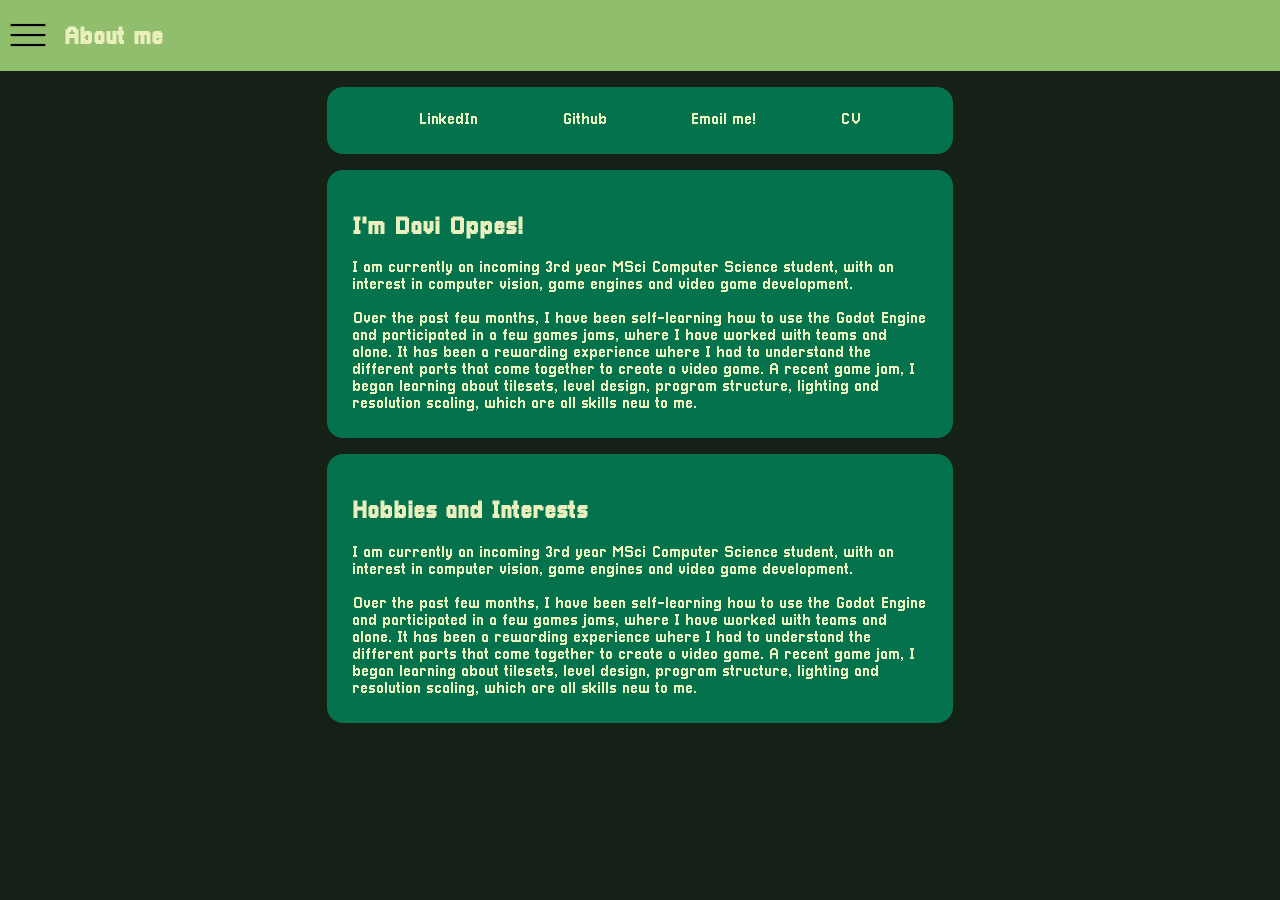
==== index.html @ cd5c25af "removed from folder" ====
<!doctype html>
<html>
  <head>
    <meta charset="utf-8" />
    <meta http-equiv="X-UA-Compatible" content="IE=edge" />
    <title></title>
    <meta name="description" content="" />
    <meta name="viewport" content="width=device-width, initial-scale=1" />
    <link rel="stylesheet" href="style.css" />
    <link rel="preload" href="menu.png" as="image" />
  </head>
  <body>
    <header>
      <div id="header-dropdown-area" onclick="open_dropdown()">
        <img src="menu.png" />
        <h2>About me</h2>
      </div>
      <div id="header-items" class="header-content">
        <a href="projects.html">Projects</a>
        <a href="design.html">Design</a>
        <!-- <a href="contact.html">Contact</a> -->
      </div>
    </header>

    <div id="main-container">
      <div class="information-container contact-links">
        <a class="links" href="https://www.linkedin.com/in/davi-oppes/"
          >LinkedIn</a
        >
        <a class="links" href="https://github.com/davioppes">Github</a>
        <a class="links" href="mailto:davioppes2006@gmail.com">Email me!</a>
        <a
          class="links"
          href="https://drive.google.com/file/d/1JolUxXyqKEVtpOBvNmFsQh9_D3CBbecZ/view?usp=drive_link"
          >CV</a
        >
      </div>

      <div class="information-container">
        <div class="text-container">
          <h2>I'm Davi Oppes!</h2>
          I am currently an incoming 3rd year MSci Computer Science student,
          with an interest in computer vision, game engines and video game
          development.
          <br />
          <br />
          Over the past few months, I have been self-learning how to use the
          Godot Engine and participated in a few games jams, where I have worked
          with teams and alone. It has been a rewarding experience where I had
          to understand the different parts that come together to create a video
          game. A recent game jam, I began learning about tilesets, level
          design, program structure, lighting and resolution scaling, which are
          all skills new to me.
        </div>
      </div>

      <div class="information-container">
        <div class="text-container">
          <h2>Hobbies and Interests</h2>
          I am currently an incoming 3rd year MSci Computer Science student,
          with an interest in computer vision, game engines and video game
          development.
          <br />
          <br />
          Over the past few months, I have been self-learning how to use the
          Godot Engine and participated in a few games jams, where I have worked
          with teams and alone. It has been a rewarding experience where I had
          to understand the different parts that come together to create a video
          game. A recent game jam, I began learning about tilesets, level
          design, program structure, lighting and resolution scaling, which are
          all skills new to me.
        </div>
      </div>
    </div>
  </body>
  <script src="script.js"></script>
</html>
---- style.css ----
:root {
  --bg-color: #152117;
  --bg-accent-color: #283044;
  --primary-color: #90be6d;
  --secondary-color: #eaefbd;
  --another-color: #04724d;
}

@font-face {
  font-family: ashorthike;
  src: url(Pixellari.ttf.woff);
}

html,
body {
  margin: 0;
  padding: 0;
  min-width: 320px;
  background-color: var(--bg-color);
  font-family: ashorthike;
  color: var(--secondary-color);
}

a {
  color: var(--secondary-color);
}

/* #region HEADER */

header {
  display: flex;
  flex-direction: column;
  justify-content: space-around;
  background-color: var(--primary-color);
  height: fit-content;

  align-items: center;
  position: relative;
}

header #header-items {
  background-color: var(--bg-accent-color);

  display: none;
  position: relative;
  z-index: 1;
  width: 100%;
}

header #header-items a {
  color: var(--secondary-color);
  text-decoration: none;

  padding-block: 0.5em;
  padding-left: 0.25em;
}

header #header-items a:hover {
  background-color: var(--another-color);
}

#header-items.show {
  display: flex;
  flex-direction: column;
  justify-content: space-between;
}

#header-dropdown-area {
  display: flex;
  flex-direction: row;
  align-items: center;
  width: 100%;
  gap: 1em;
}

#header-dropdown-area h2 {
  padding-top: 0.2em;
}

#header-dropdown-area img {
  height: 2.5em;
  width: 2.5em;
  padding-left: 0.5em;
}

/* #endregion HEADER */

/* #region Main Information Container */

#main-container {
  display: flex;
  flex-direction: column;
  align-items: center;
  margin-block: 1em;
}

.information-container {
  display: flex;
  flex-direction: column;
  justify-content: space-evenly;
  width: 45%;
  gap: 1em;

  background-color: var(--another-color);
  padding: 25px;

  border-radius: 1em;
  margin-bottom: 1em;
  margin-inline: 1em;
}

.information-container .image-scroll-container {
  display: none;
}

.information-container .image-scroll-container.show {
  background-color: var(--bg-accent-color);
  white-space: nowrap;

  border-radius: 1em;

  padding: 10px;
  height: fit-content;
}

.information-container .image-scroll-container-row.show {
  display: flex;
  flex-direction: row;
  overflow-x: visible;
  overflow-y: hidden;
  gap: 0.5em;
}

.information-container .image-scroll-container-column.show {
  display: flex;
  flex-direction: column;
  overflow-x: hidden;
  overflow-y: visible;
  gap: 0.5em;
}

.image-scroll-container-column img {
  height: auto;
  width: 100%;
  border-radius: 1em;
}

.image-scroll-container-row img {
  height: 30em;
  width: auto;
  border-radius: 1em;
}

.link {
  display: inline-block;
  /* margin-top: 1em; */
}

.contact-links {
  display: flex;
  flex-direction: row;
}

.contact-links a {
  text-decoration: none;
  transition: transform 0.1s ease-in-out;
}

.contact-links a:hover {
  transform: scale(1.2);
}

button {
  font-family: ashorthike;
  color: var(--secondary-color);

  padding: 0.75em;
  background-color: var(--primary-color);

  border-radius: 1em;
  border-style: none;
}

button:hover {
  background-color: var(--bg-accent-color);
}

/* #endregion Main Information Container */

@media (orientation: portrait) and (max-width: 800px) {
  /* HEADER */

  #main-container {
    display: flex;
    flex-direction: column;
  }

  .information-container {
    width: auto;
  }
}
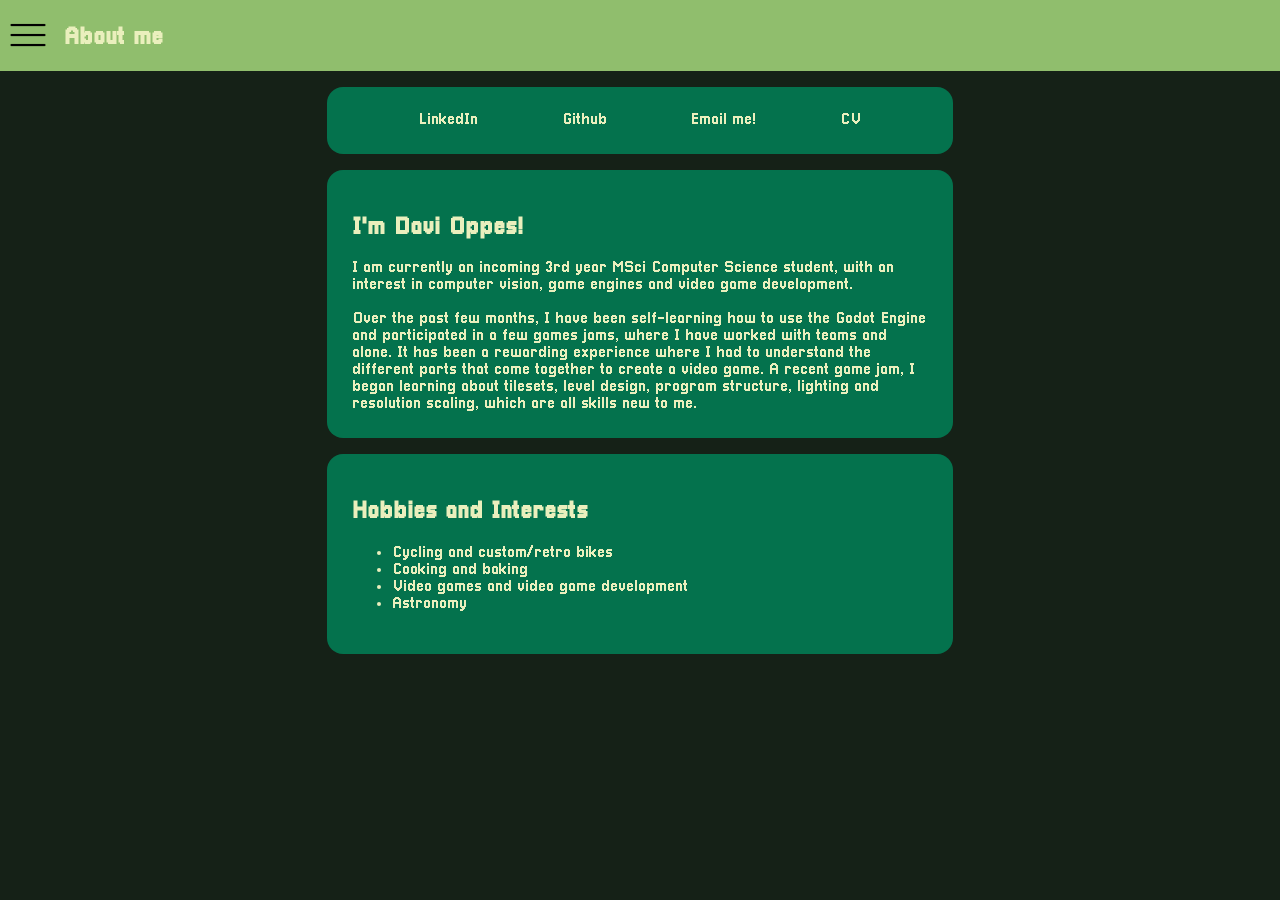
==== commit 0cdf2001: "fixed hobbies" ====
--- a/index.html
+++ b/index.html
@@ -57,18 +57,12 @@
       <div class="information-container">
         <div class="text-container">
           <h2>Hobbies and Interests</h2>
-          I am currently an incoming 3rd year MSci Computer Science student,
-          with an interest in computer vision, game engines and video game
-          development.
-          <br />
-          <br />
-          Over the past few months, I have been self-learning how to use the
-          Godot Engine and participated in a few games jams, where I have worked
-          with teams and alone. It has been a rewarding experience where I had
-          to understand the different parts that come together to create a video
-          game. A recent game jam, I began learning about tilesets, level
-          design, program structure, lighting and resolution scaling, which are
-          all skills new to me.
+          <ul>
+            <li>Cycling and custom/retro bikes</li>
+            <li>Cooking and baking</li>
+            <li>Video games and video game development</li>
+            <li>Astronomy</li>
+          </ul>
         </div>
       </div>
     </div>
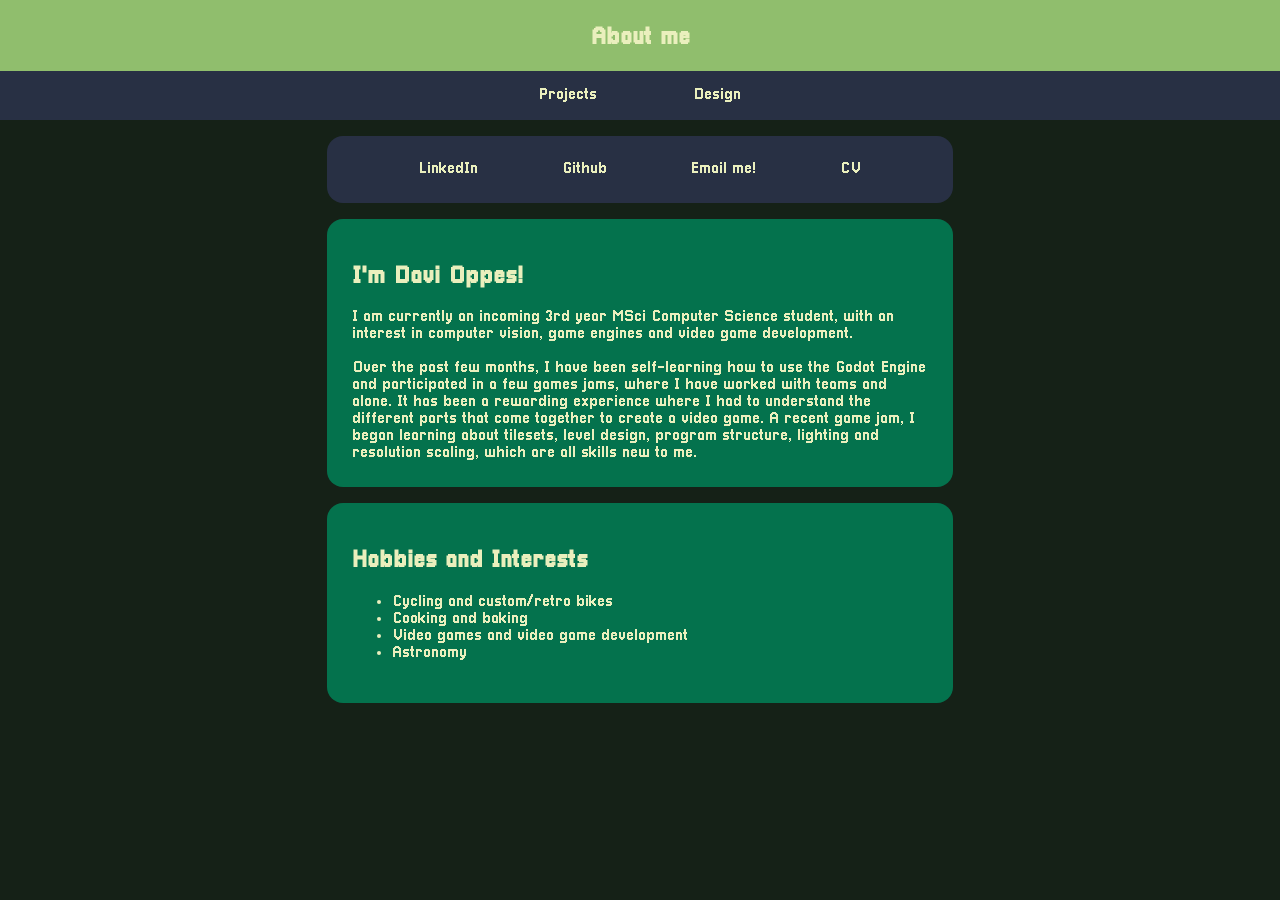
==== commit 48c44b22: "Made some changes to desktop mode, added some animations and hover" ====
--- a/index.html
+++ b/index.html
@@ -11,8 +11,8 @@
   </head>
   <body>
     <header>
-      <div id="header-dropdown-area" onclick="open_dropdown()">
-        <img src="menu.png" />
+      <div id="header-dropdown-area">
+        <img src="menu.png" onclick="open_dropdown()" />
         <h2>About me</h2>
       </div>
       <div id="header-items" class="header-content">
--- a/style.css
+++ b/style.css
@@ -33,7 +33,6 @@
   justify-content: space-around;
   background-color: var(--primary-color);
   height: fit-content;
-
   align-items: center;
   position: relative;
 }
@@ -41,46 +40,30 @@
 header #header-items {
   background-color: var(--bg-accent-color);
 
-  display: none;
+  display: flex;
+  justify-content: center;
   position: relative;
-  z-index: 1;
+  gap: 2em;
   width: 100%;
 }
 
 header #header-items a {
   color: var(--secondary-color);
   text-decoration: none;
-
-  padding-block: 0.5em;
-  padding-left: 0.25em;
+  padding-block: 1em;
+  padding-inline: 2em;
 }
 
 header #header-items a:hover {
   background-color: var(--another-color);
 }
 
-#header-items.show {
-  display: flex;
-  flex-direction: column;
-  justify-content: space-between;
-}
-
-#header-dropdown-area {
-  display: flex;
-  flex-direction: row;
-  align-items: center;
-  width: 100%;
-  gap: 1em;
-}
-
 #header-dropdown-area h2 {
   padding-top: 0.2em;
 }
 
 #header-dropdown-area img {
-  height: 2.5em;
-  width: 2.5em;
-  padding-left: 0.5em;
+  display: none;
 }
 
 /* #endregion HEADER */
@@ -159,6 +142,7 @@
 .contact-links {
   display: flex;
   flex-direction: row;
+  background-color: var(--bg-accent-color);
 }
 
 .contact-links a {
@@ -193,9 +177,42 @@
   #main-container {
     display: flex;
     flex-direction: column;
+    width: 100%;
   }
 
   .information-container {
-    width: auto;
-  }
-}
+    width: 80vw;
+    margin-inline: 1em;
+  }
+
+  header #header-items {
+    display: none;
+    gap: 0;
+  }
+
+  #header-dropdown-area img {
+    display: block;
+    height: 2.5em;
+    width: 2.5em;
+    padding-left: 0.5em;
+  }
+
+  #header-items.show {
+    display: flex;
+    flex-direction: column;
+    justify-content: space-between;
+  }
+
+  #header-dropdown-area {
+    display: flex;
+    flex-direction: row;
+    align-items: center;
+    width: 100%;
+    gap: 1em;
+  }
+
+  header #header-items a {
+    padding-block: 0.5em;
+    padding-left: 0.25em;
+  }
+}
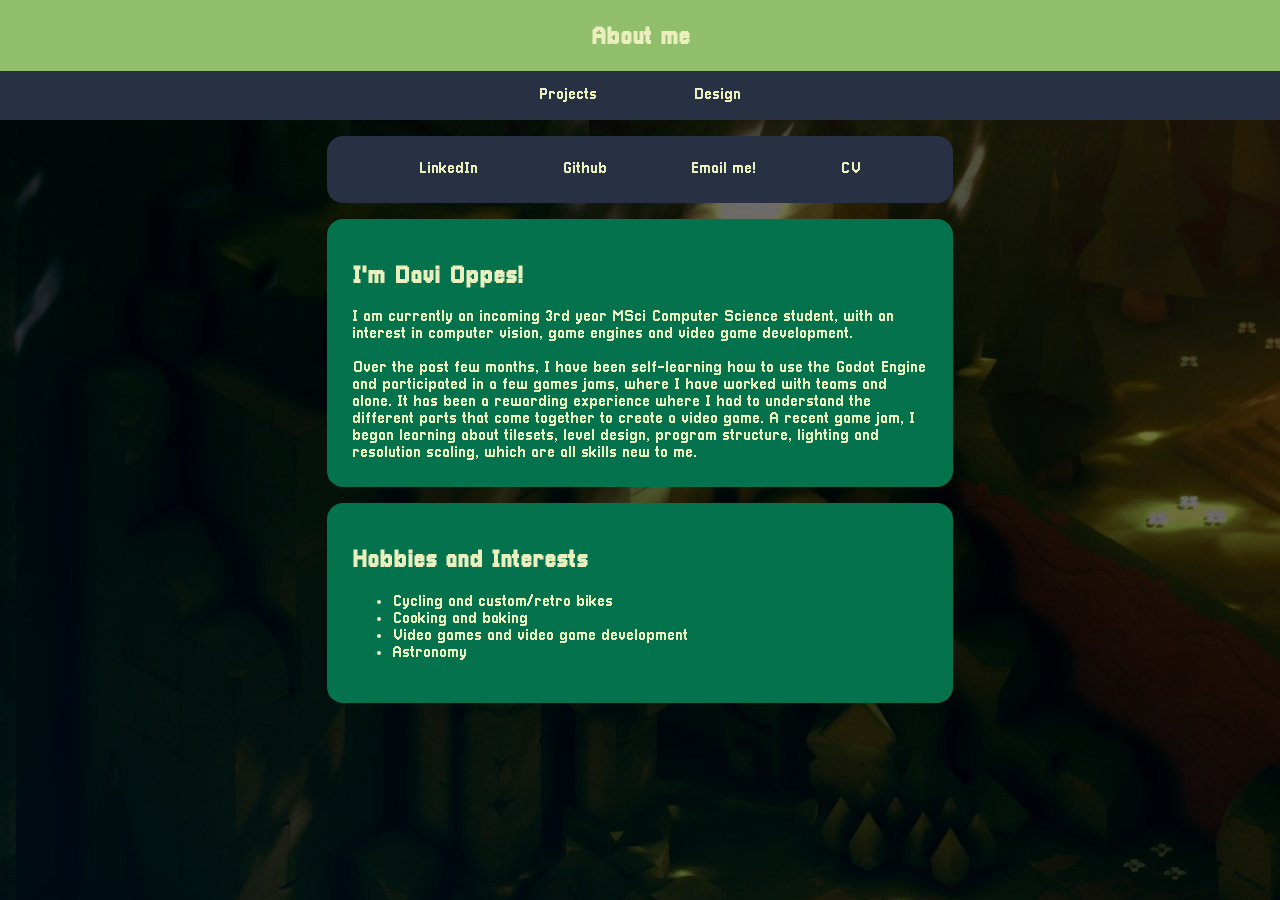
==== commit 3f282276: "added a background" ====
--- a/index.html
+++ b/index.html
@@ -8,6 +8,17 @@
     <meta name="viewport" content="width=device-width, initial-scale=1" />
     <link rel="stylesheet" href="style.css" />
     <link rel="preload" href="menu.png" as="image" />
+    <style>
+      #claire-image {
+        height: auto;
+        width: 3em;
+      }
+
+      #cute-image {
+        display: flex;
+        flex-direction: row;
+      }
+    </style>
   </head>
   <body>
     <header>
@@ -56,7 +67,7 @@
 
       <div class="information-container">
         <div class="text-container">
-          <h2>Hobbies and Interests</h2>
+          <h2 id="cute-image">Hobbies and Interests</h2>
           <ul>
             <li>Cycling and custom/retro bikes</li>
             <li>Cooking and baking</li>
@@ -64,6 +75,7 @@
             <li>Astronomy</li>
           </ul>
         </div>
+        <!-- <img id="claire-image" src="/images/claire.png" /> -->
       </div>
     </div>
   </body>
--- a/style.css
+++ b/style.css
@@ -19,6 +19,9 @@
   background-color: var(--bg-color);
   font-family: ashorthike;
   color: var(--secondary-color);
+  background-image: url(/images/tunic.jpg);
+  background-repeat: no-repeat;
+  background-attachment: fixed;
 }
 
 a {
